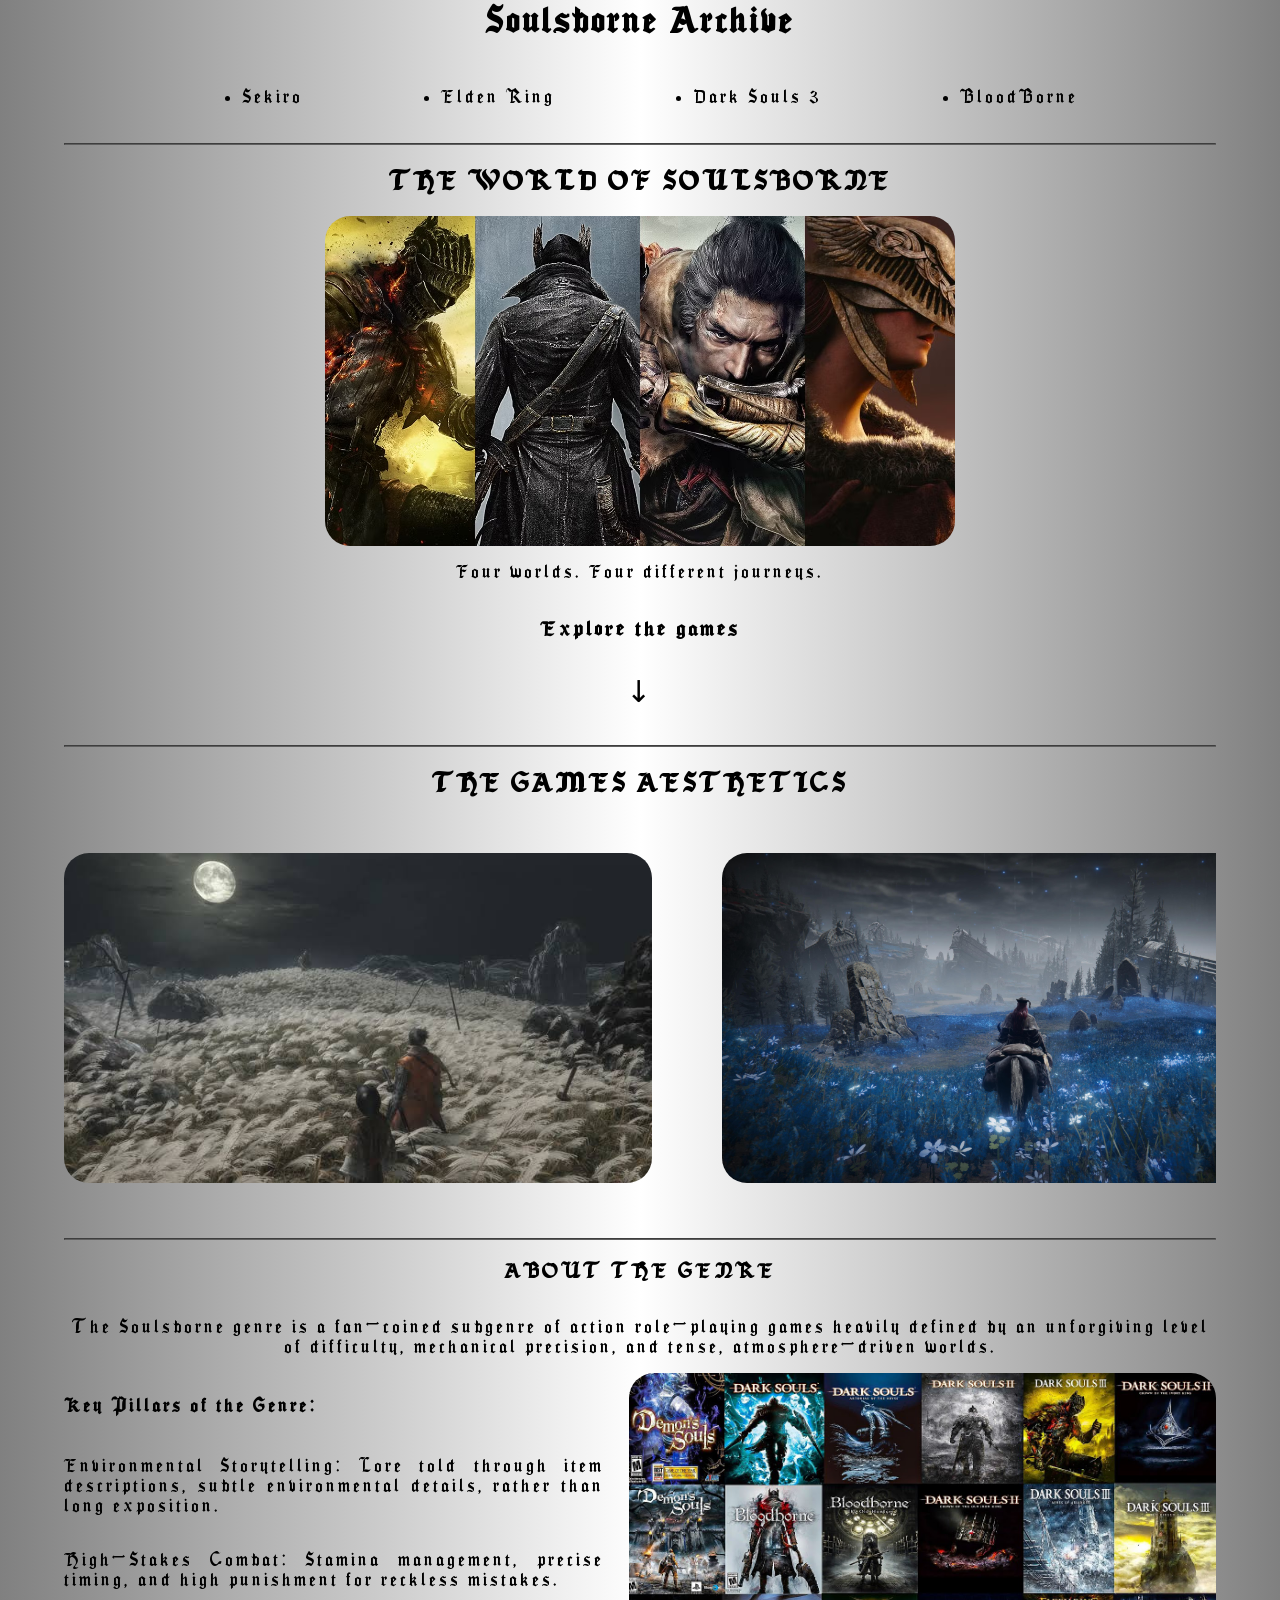
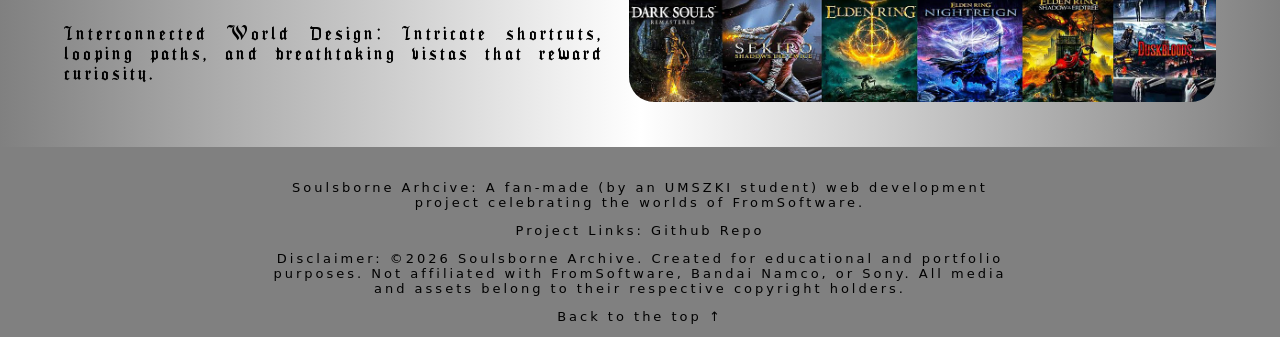
==== index.html @ 2b98fb03 "folder, path ek problemaja megoldasa, mukodo kod beken hagyasa" ====
<!DOCTYPE html>
<html lang="en">
<head>
    <meta charset="UTF-8">
    <meta name="viewport" content="width=device-width, initial-scale=1.0">
    <title>Soulsborne Archive</title>
    <link rel="stylesheet" href="soulsborne.css">
</head>
<body>

    <h1 class="fontani">Soulsborne Archive</h1>
    <nav id="top">
        <ul>
            <li><a href="sekiro.html">Sekiro</a></li>
            <li><a href="er.html">Elden Ring</a></li>
            <li><a href="ds3.html">Dark Souls 3</a></li>
            <li><a href="bb.html">BloodBorne</a></li>
        </ul>
    </nav>

    <br>
    <hr class="divider">

    <div class="world">
            <h2>THE WORLD OF SOULSBORNE</h2>
            <img class="pics" src="Assets/other/allinone.avif" alt="ER, Sekiro, DS3, Bloodborne" title="The GOATED 4">
        <p>Four worlds. Four different journeys.</p>
        <h3>Explore the games</h3>
        <p><a href="#games" id="fontproblems">↓</a></p>
    </div>

    <br>
    <hr class="divider">

    <div class="games">
        <h2 id="games">THE GAMES AESTHETICS</h2>
        <div class="carousel">
            <div class="gallery">
                <img onclick="window.open('https://sekiroshadowsdietwice.wiki.fextralife.com/Ashina_Reservoir')" class="pics" src="Assets/Sekrio/field.jpg" alt="Sekiro field" title="Genichiro encounter">
                <img onclick="window.open('https://eldenring.wiki.fextralife.com/Cerulean_Coast')" class="pics" src="Assets/ER/cerulean.jpg" alt="ER cerulean" title="Cerulean">
                <img onclick="window.open('https://bloodborne.wiki.fextralife.com/Old_Yharnam')" class="pics" src="Assets/Bloodborne/oldyharnam.png" alt="BB old yharnam" title="Old yharnam">
                <img onclick="window.open('https://darksouls3.wiki.fextralife.com/Irithyll_of_the_Boreal_Valley')" class="pics" src="Assets/DS3/Boreas.png" alt="DS3 boreas" title="Boreeas landscape">
                <img onclick="window.open('https://sekiroshadowsdietwice.wiki.fextralife.com/Fountainhead_Palace')" class="pics" src="Assets/Sekrio/fountainheadpalace.jpg" alt="Sekiro palace" title="Fountainhead palace">
                <img onclick="window.open('https://eldenring.wiki.fextralife.com/Leyndell_Royal_Capital')" class="pics" src="Assets/ER/leyndell.webp" alt="ER leyndell" title="Leyndell city">
                <img onclick="window.open('https://bloodborne.wiki.fextralife.com/Moon_Presence')" class="pics" src="Assets/Bloodborne/moonpresence.jpg" alt="BB red moon" title="Moon presence" >
                <img onclick="window.open('https://darksouls3.wiki.fextralife.com/Lothric_Castle')" class="pics" src="Assets/DS3/Castle.jpg" alt="DS3 castle" title="Castle lookout">
                <img onclick="window.open('https://sekiroshadowsdietwice.wiki.fextralife.com/Senpou_Temple,_Mt._Kongo')" class="pics" src="Assets/Sekrio/mountain.jpg" alt="Sekiro mountain" title="Mountain">
                <img onclick="window.open('https://eldenring.wiki.fextralife.com/Liurnia_of_the_Lakes')" class="pics" src="Assets/ER/liurnia.jpeg" alt="ER liurnia landscape" title="Liurnia of the lakes">
                <img onclick="window.open('https://bloodborne.wiki.fextralife.com/Endings')" class="pics" src="Assets/Bloodborne/endingarena.jpg" alt="BB arena" title="Ending arena">
                <img onclick="window.open('https://darksouls3.wiki.fextralife.com/Slave_Knight_Gael_(Boss)')" class="pics" src="Assets/DS3/Gael.jpg" alt="DS3 Gael" title="Gael arena">
            </div>
            <div class="gallery">
                <img onclick="window.open('https://sekiroshadowsdietwice.wiki.fextralife.com/Ashina_Reservoir')" class="pics" src="Assets/Sekrio/field.jpg" alt="Sekiro field" title="Genichiro encounter">
                <img onclick="window.open('https://eldenring.wiki.fextralife.com/Cerulean_Coast')" class="pics" src="Assets/ER/cerulean.jpg" alt="ER cerulean" title="Cerulean">
                <img onclick="window.open('https://bloodborne.wiki.fextralife.com/Old_Yharnam')" class="pics" src="Assets/Bloodborne/oldyharnam.png" alt="BB old yharnam" title="Old yharnam">
                <img onclick="window.open('https://darksouls3.wiki.fextralife.com/Irithyll_of_the_Boreal_Valley')" class="pics" src="Assets/DS3/Boreas.png" alt="DS3 boreas" title="Boreeas landscape">
                <img onclick="window.open('https://sekiroshadowsdietwice.wiki.fextralife.com/Fountainhead_Palace')" class="pics" src="Assets/Sekrio/fountainheadpalace.jpg" alt="Sekiro palace" title="Fountainhead palace">
                <img onclick="window.open('https://eldenring.wiki.fextralife.com/Leyndell_Royal_Capital')" class="pics" src="Assets/ER/leyndell.webp" alt="ER leyndell" title="Leyndell city">
                <img onclick="window.open('https://bloodborne.wiki.fextralife.com/Moon_Presence')" class="pics" src="Assets/Bloodborne/moonpresence.jpg" alt="BB red moon" title="Moon presence">
                <img onclick="window.open('https://darksouls3.wiki.fextralife.com/Lothric_Castle')" class="pics" src="Assets/DS3/Castle.jpg" alt="DS3 castle" title="Castle lookout">
                <img onclick="window.open('https://sekiroshadowsdietwice.wiki.fextralife.com/Senpou_Temple,_Mt._Kongo')" class="pics" src="Assets/Sekrio/mountain.jpg" alt="Sekiro mountain" title="Mountain">
                <img onclick="window.open('https://eldenring.wiki.fextralife.com/Liurnia_of_the_Lakes')" class="pics" src="Assets/ER/liurnia.jpeg" alt="ER liurnia landscape" title="Liurnia of the lakes">
                <img onclick="window.open('https://bloodborne.wiki.fextralife.com/Endings')" class="pics" src="Assets/Bloodborne/endingarena.jpg" alt="BB arena" title="Ending arena">
                <img onclick="window.open('https://darksouls3.wiki.fextralife.com/Slave_Knight_Gael_(Boss)')" class="pics" src="Assets/DS3/Gael.jpg" alt="DS3 Gael" title="Gael arena">
            </div>
        </div>
    </div>

    <br>
    <hr class="divider">

    <div class="about">
        <h3 id="about">ABOUT THE GENRE</h3>
        <p>The Soulsborne genre is a fan-coined subgenre of action role-playing games heavily defined by an unforgiving level of difficulty, mechanical precision, and tense, atmosphere-driven worlds.</p>
        <div class="aboutlayout">
            <div class="abtcol">
                <h4>Key Pillars of the Genre:</h4>
                <p>Environmental Storytelling: Lore told through item descriptions, subtle environmental details, rather than long exposition.</p>
                <p>High-Stakes Combat: Stamina management, precise timing, and high punishment for reckless mistakes.</p>
                <p>Interconnected World Design: Intricate shortcuts, looping paths, and breathtaking vistas that reward curiosity.</p>
            </div>
            <img id="aboutpic" src="Assets/other/aboutgenre.jpg" alt="Games Rank" title="Games Rank">
        </div>
    </div>

    <br>

    <footer id="foot">
        <br>
        <p class="fontexception">Soulsborne Arhcive: A fan-made (by an UMSZKI student) web development project celebrating the worlds of FromSoftware.</p>
        <p class="fontexception">Project Links: <a href="https://github.com/Mango7395739275/Soulsborne-IKT-Projekt" target="_blank">Github Repo</a></p>
        <p class="fontexception">Disclaimer: ©2026 Soulsborne Archive. Created for educational and portfolio purposes. Not affiliated with FromSoftware, Bandai Namco, or Sony. All media and assets belong to their respective copyright holders.</p>
        <p class="fontexception"><a href="#top">Back to the top ↑</a></p>
    </footer>


</body>
</html>
---- soulsborne.css ----
body {
    padding-top: 35px;
    display: flex;
    flex-direction: column;
    justify-content: center;
    text-align: center;
    min-height: 100vh; 
    width: 100%;     
    margin: 0;         
    padding: 0;
    background: linear-gradient(to right, black, rgb(50,50,50), black);
    background-attachment: fixed; 
}

body > *:not(footer){
    margin: 0 auto;
    width: 90%;
}


@font-face {
  font-family: "souls";
  src: url("Assets/other/Seagram\ tfb.ttf");
}

html {scroll-behavior: smooth;}

* {
    color: white;
    letter-spacing: 3px;
    font-family: souls;
    text-decoration: none;
    box-sizing: border-box;
}


 
.fontani {
    animation: font 4s linear infinite;
    margin-bottom: 30px;
}

@keyframes font {
    0% {color: lightgray;}
    50% {color: gray;}
    100% {color: lightgray;}
}



ul {
    display: flex;
    flex-direction: row;
    text-align: center;
    justify-content: space-evenly;
}



.divider {
    background-color: white;
    width: 90%;
    z-index: 2;
    filter: brightness(0.4);
}



.world {
    display: flex;
    flex-direction: column;
    align-items: center;
}

.world > img {max-width: 900px;}



#fontproblems {
    font-family: system-ui, -apple-system, BlinkMacSystemFont, 'Segoe UI', Roboto, Oxygen, Ubuntu, Cantarell, 'Open Sans', 'Helvetica Neue', sans-serif;
    text-decoration: none;
    font-size: 30px;
}



.pics {
    border-radius: 25px;
    max-width: 600px;
    max-height: 330px;
    height: 100%;
}

@media (hover: hover) {

    .pics:hover, #aboutpic:hover {
        transform: scale(1.1);      
        filter: brightness(1.15);
        transition: 0.25s ease-in-out;
    }

    .gallery .pics:hover {
        border: 3px solid white;
    }

}

.games {
    display: flex;
    flex-direction: column;
    align-items: center;
}

.carousel {
    width: 100%;
    max-width: 1500px;
    overflow-x: auto;
    display: flex;
}

.carousel::-webkit-scrollbar {display: none;}

.gallery {
    min-height: 400px;
    display: flex;
    justify-content: center;
    align-items: center;
    gap: 70px;
    padding-right: 70px;
    animation: carousel 23s linear infinite;
}

@keyframes carousel {
    from {transform: translateX(0%);}
    to {transform: translateX(-100%);}
}



.about, .abtcol {
    display: flex;
    flex-direction: column;
    justify-content: space-evenly;
}

.abtcol {text-align: justify;}

#aboutpic {
    height: auto;
    float: right;
    margin-left: 25px;
    border-radius: 25px;
    max-width: 600px;
    max-height: 330px;
}

.aboutlayout {
    display: flex;
    flex-direction: row;
}



footer {
    text-align: center;
    background-color: rgb(20, 20, 20);
    padding-left: 20%;
    padding-right: 20%;
    width: 100%;
    margin-top: 25px;
}

.fontexception, .fontexception > *  {
    font-family: system-ui, -apple-system, BlinkMacSystemFont, 'Segoe UI', Roboto, Oxygen, Ubuntu, Cantarell, 'Open Sans', 'Helvetica Neue', sans-serif;
    font-size: 13px;
    filter: brightness(0.5);
}



@media (max-width: 900px) {
    .aboutlayout {
        flex-direction: column;
        align-items: center;
    }
    
    body > *:not(footer) {
        width: 70%; 
    }

    #aboutpic {
        width: 100%;
        max-width: 100%;
        height: auto;
        float: none;
        margin-top: 15px;
        transform: scale(0.8);
    }

    .pics:not(.gallery .pics) {
        transform: scale(0.7);
        width: 100%;
    }

    .gallery .pics {
        transform: scaleY(1.1);
    }

    .gallery {
        gap: 60px;
    }

    nav ul {
        flex-direction: column;
        gap: 10px;
        padding: 0;
        list-style: none;
        text-decoration: underline;
    }

    body *:not(.fontexception, .fontexception > *) {font-size: 93%;}

    .fontexception, .fontexception > * {font-size: 72%;}
}


@media (prefers-color-scheme: light) {
    body {
        background: linear-gradient(to right, gray, white, gray);
    }
    
    body * {color: black;}

    footer {background-color: gray;}

    @keyframes font {
    0% {color: black;}
    50% {color: gray;}
    100% {color: black;}
    }

    @media (hover: hover) {

    .gallery .pics:hover {
    border: 3px solid black;
    }

    }
}
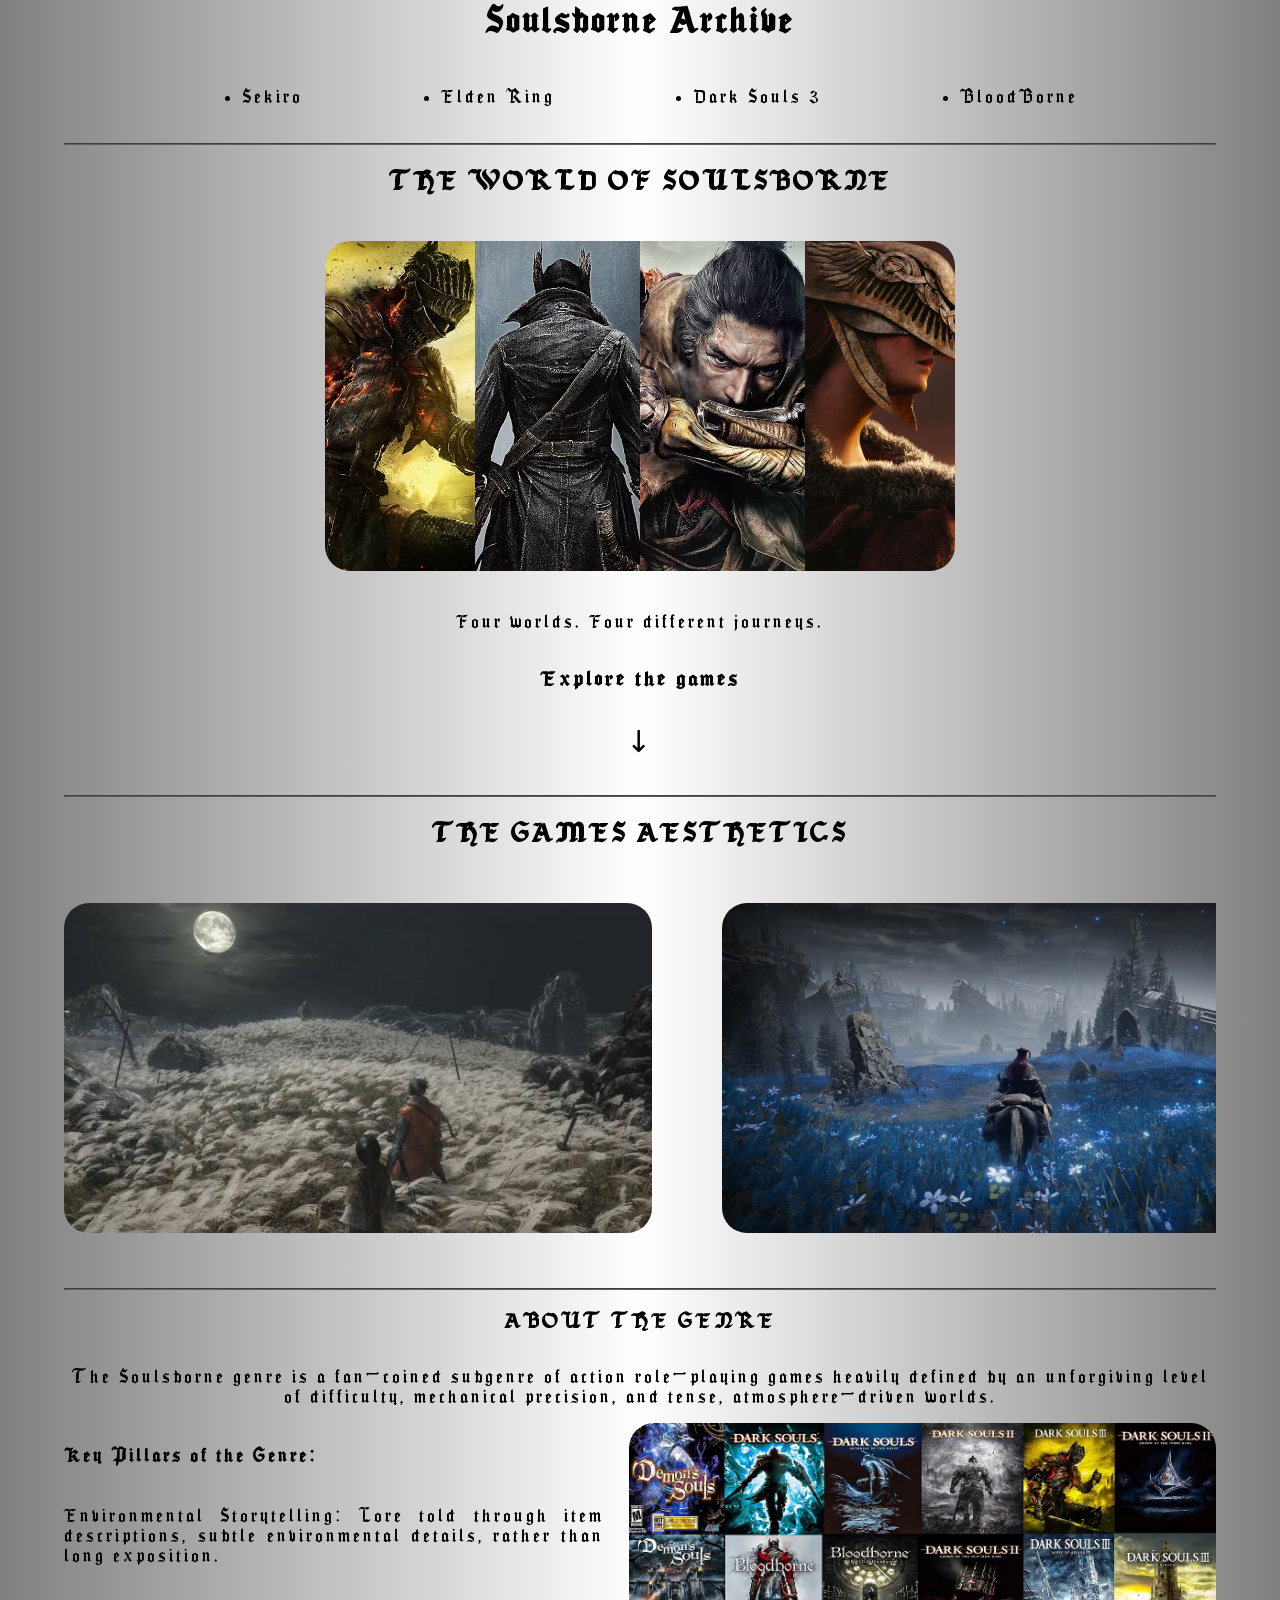
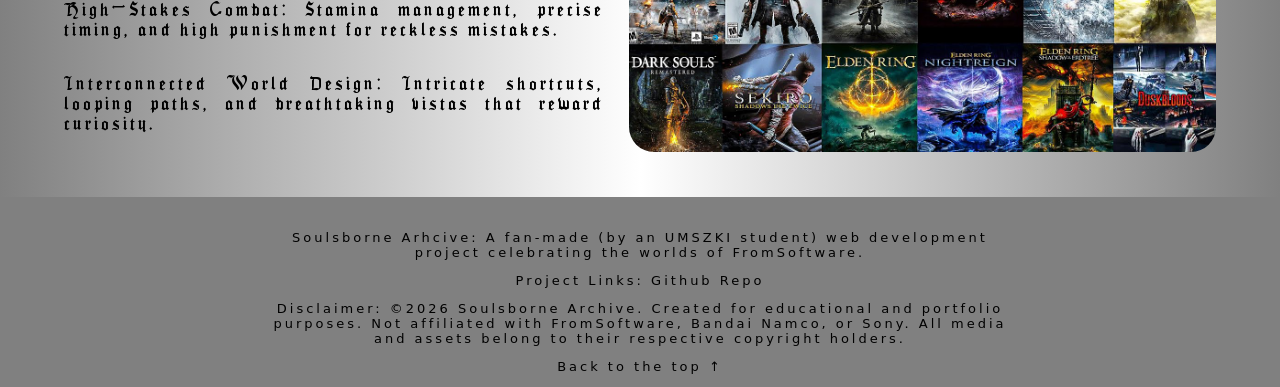
==== commit e1307d0f: "tisztitasok, kod szepitgetese, par kis elem megvaltoztatasa + hozzadasa" ====
--- a/index.html
+++ b/index.html
@@ -22,7 +22,7 @@
     <hr class="divider">
 
     <div class="world">
-            <h2>THE WORLD OF SOULSBORNE</h2>
+            <h2 class="titleexception">THE WORLD OF SOULSBORNE</h2>
             <img class="pics" src="Assets/other/allinone.avif" alt="ER, Sekiro, DS3, Bloodborne" title="The GOATED 4">
         <p>Four worlds. Four different journeys.</p>
         <h3>Explore the games</h3>
@@ -49,7 +49,7 @@
                 <img onclick="window.open('https://bloodborne.wiki.fextralife.com/Endings')" class="pics" src="Assets/Bloodborne/endingarena.jpg" alt="BB arena" title="Ending arena">
                 <img onclick="window.open('https://darksouls3.wiki.fextralife.com/Slave_Knight_Gael_(Boss)')" class="pics" src="Assets/DS3/Gael.jpg" alt="DS3 Gael" title="Gael arena">
             </div>
-            <div class="gallery">
+            <div aria-hidden="true" class="gallery">
                 <img onclick="window.open('https://sekiroshadowsdietwice.wiki.fextralife.com/Ashina_Reservoir')" class="pics" src="Assets/Sekrio/field.jpg" alt="Sekiro field" title="Genichiro encounter">
                 <img onclick="window.open('https://eldenring.wiki.fextralife.com/Cerulean_Coast')" class="pics" src="Assets/ER/cerulean.jpg" alt="ER cerulean" title="Cerulean">
                 <img onclick="window.open('https://bloodborne.wiki.fextralife.com/Old_Yharnam')" class="pics" src="Assets/Bloodborne/oldyharnam.png" alt="BB old yharnam" title="Old yharnam">
--- a/soulsborne.css
+++ b/soulsborne.css
@@ -19,8 +19,14 @@
 
 
 @font-face {
-  font-family: "souls";
-  src: url("Assets/other/Seagram\ tfb.ttf");
+  font-family: 'soulslike';
+  src: url('Assets/other/Seagram\ tfb.ttf') format('truetype'); 
+}
+
+@font-face {
+  font-family: 'normal';
+  src: local('Georgia'), local('Times New Roman'), serif;
+  unicode-range: U+0020, U+002D, U+002E, U+0041-005A; /* Ez AI-tol, de utananeztem es ertem*/
 }
 
 html {scroll-behavior: smooth;}
@@ -28,7 +34,7 @@
 * {
     color: white;
     letter-spacing: 3px;
-    font-family: souls;
+    font-family: 'normal', 'soulslike', serif;
     text-decoration: none;
     box-sizing: border-box;
 }
@@ -62,6 +68,7 @@
     width: 90%;
     z-index: 2;
     filter: brightness(0.4);
+    align-self: center;
 }
 
 
@@ -72,7 +79,10 @@
     align-items: center;
 }
 
-.world > img {max-width: 900px;}
+.world > img {
+    max-width: 900px;
+    margin: 25px 0px 25px 0px;
+}
 
 
 
@@ -118,7 +128,7 @@
     display: flex;
 }
 
-.carousel::-webkit-scrollbar {display: none;}
+.carousel::-webkit-scrollbar {display: none !important;}
 
 .gallery {
     min-height: 400px;
@@ -170,6 +180,12 @@
     margin-top: 25px;
 }
 
+
+
+.titleexception, #about, #games {font-family: soulslike;}
+
+
+
 .fontexception, .fontexception > *  {
     font-family: system-ui, -apple-system, BlinkMacSystemFont, 'Segoe UI', Roboto, Oxygen, Ubuntu, Cantarell, 'Open Sans', 'Helvetica Neue', sans-serif;
     font-size: 13px;
@@ -179,15 +195,17 @@
 
 
 @media (max-width: 900px) {
+    body > *:not(footer) {
+        width: 70%; 
+    }
+
     .aboutlayout {
         flex-direction: column;
         align-items: center;
     }
+
+    .abtcol h4 {text-align: center  ;}
     
-    body > *:not(footer) {
-        width: 70%; 
-    }
-
     #aboutpic {
         width: 100%;
         max-width: 100%;
@@ -198,7 +216,6 @@
     }
 
     .pics:not(.gallery .pics) {
-        transform: scale(0.7);
         width: 100%;
     }
 
@@ -207,7 +224,9 @@
     }
 
     .gallery {
-        gap: 60px;
+    gap: 50px;
+    padding-right: 50px;
+    animation: carousel 35s linear infinite;
     }
 
     nav ul {
@@ -221,6 +240,7 @@
     body *:not(.fontexception, .fontexception > *) {font-size: 93%;}
 
     .fontexception, .fontexception > * {font-size: 72%;}
+
 }
 
 
@@ -246,4 +266,5 @@
     }
 
     }
+    
 }
